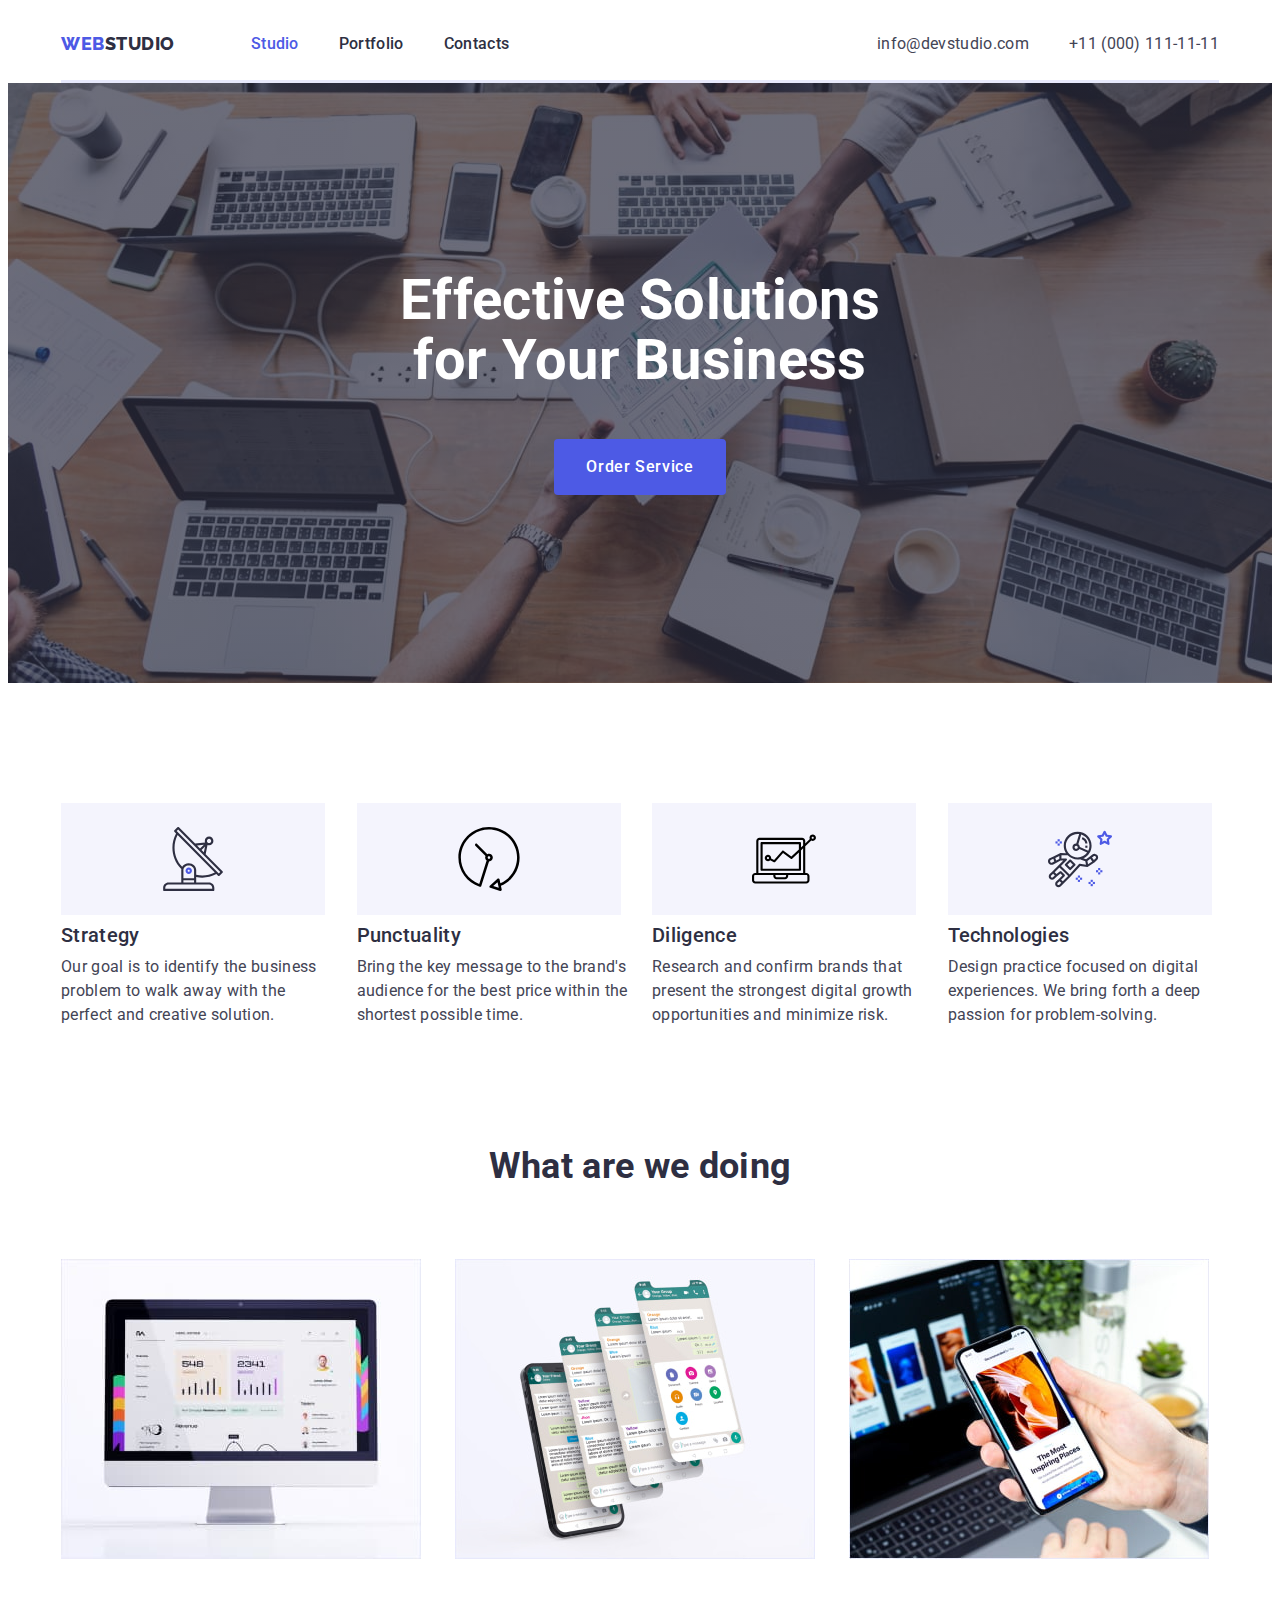
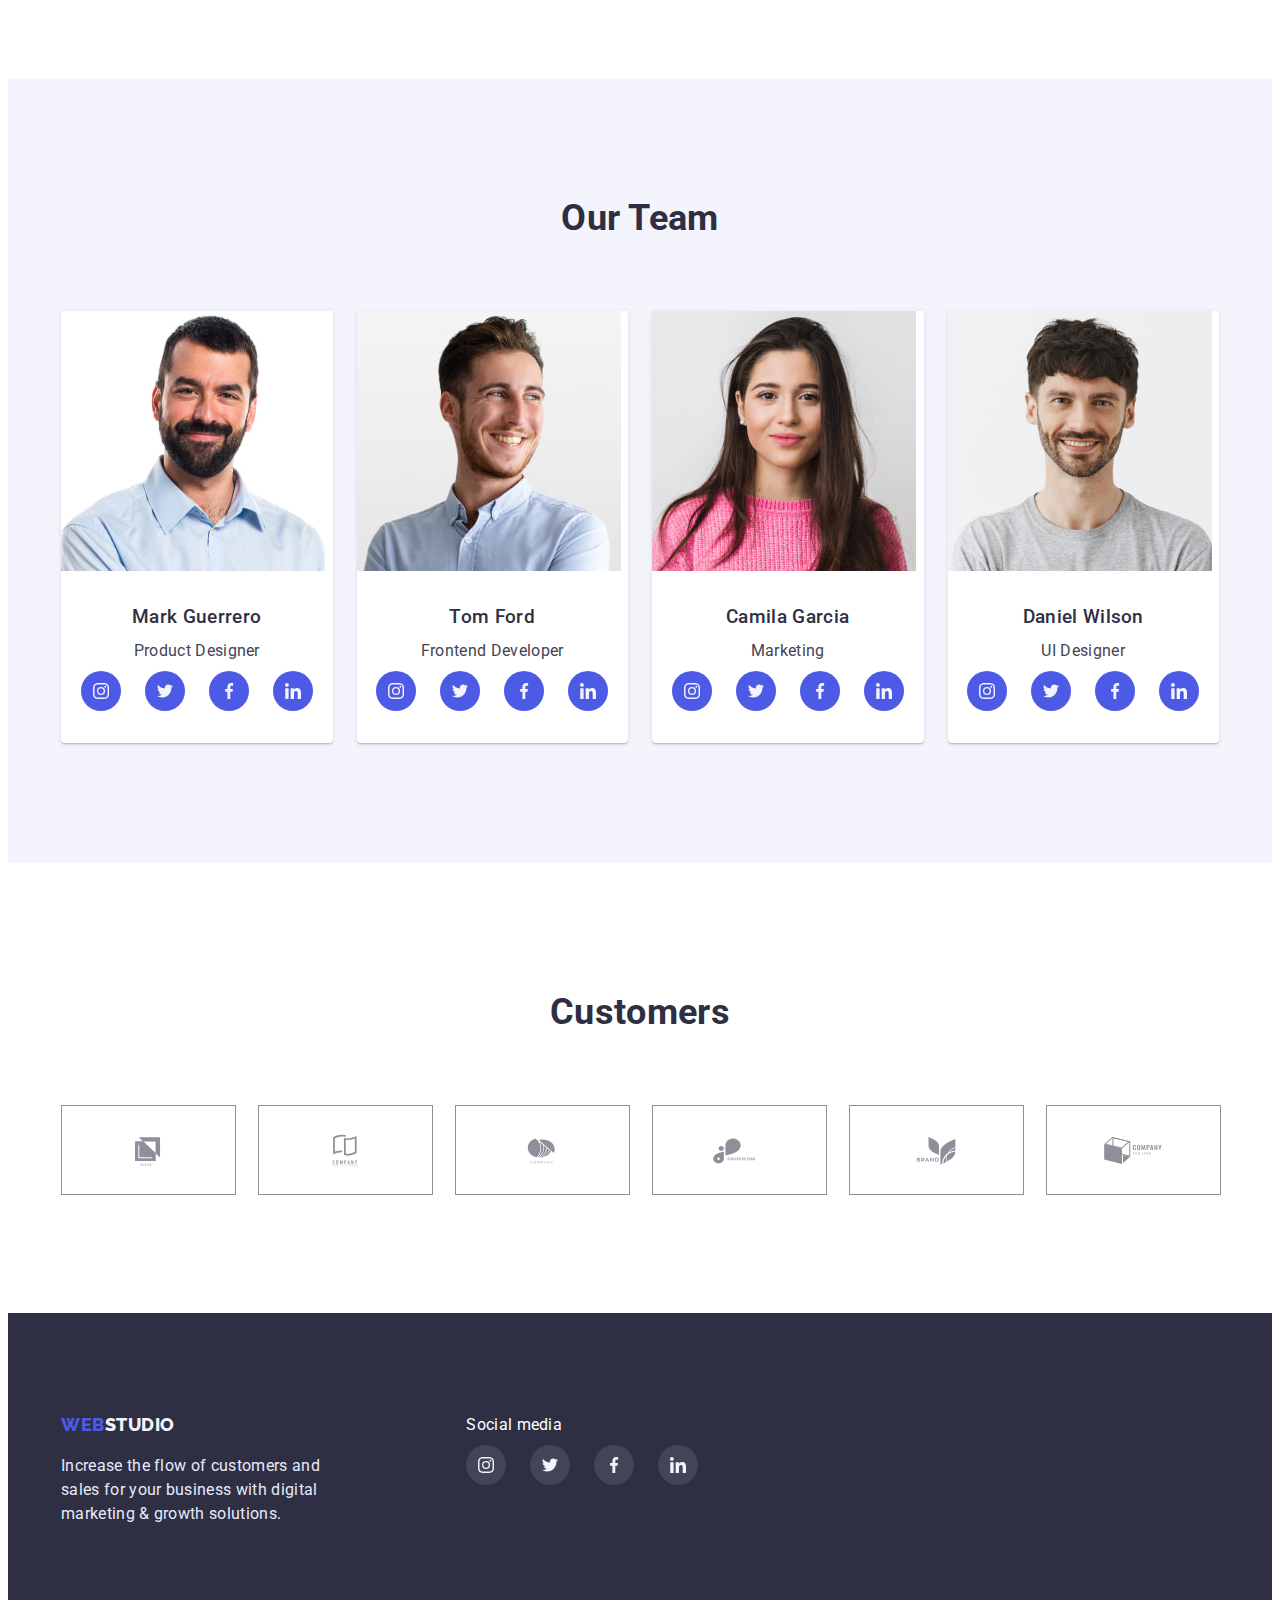
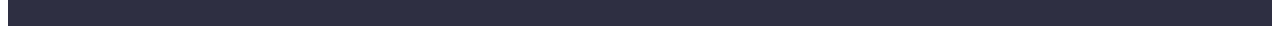
==== index.html @ a213f641 "add" ====
<!DOCTYPE html>
<html lang="en">
<head>
    <meta charset="UTF-8">
    <meta http-equiv="X-UA-Compatible" content="IE=edge">
    <meta name="viewport" content="width=device-width, initial-scale=1.0">
    <title>WebStudio</title>

    <link rel="preconnect" href="https://fonts.googleapis.com">
    <link rel="preconnect" href="https://fonts.gstatic.com" crossorigin>
    <link href="https://fonts.googleapis.com/css2?family=Raleway:wght@800&family=Roboto:wght@400;500;700;900&display=swap" rel="stylesheet">

    <link rel="stylesheet" href="https://cdnjs.cloudflare.com/ajax/libs/modern-normalize/1.1.0/modern-normalize.min.css" integrity="sha512-wpPYUAdjBVSE4KJnH1VR1HeZfpl1ub8YT/NKx4PuQ5NmX2tKuGu6U/JRp5y+Y8XG2tV+wKQpNHVUX03MfMFn9Q==" crossorigin="anonymous" referrerpolicy="no-referrer"/>
    
    <!--Styles-->
    <link rel="stylesheet" href="./css/styles.css">

</head>
<body>
    <header>
        <div class="container">
            <div class="header-container">
                <nav class="header-nav">
                    <a href="./index.html" class="logo_first">Web<span class="logo_second">Studio</span></a>
        
                    <ul class="site-nav list">
                        <li><a href="" class="link current">Studio</a></li>
                        <li><a href="./portfolio.html" class="link">Portfolio</a></li>
                        <li><a href="" class="link">Contacts</a></li>
                    </ul>

                </nav>
                <address class="address-nav">
                    <ul class="addres-contact list">
                    <li><a href="mailto:info@devstudio.com" class="link current">info@devstudio.com</a></li>
                    <li><a href="tel:+110001111111" class="link current">+11 (000) 111-11-11</a></li>
                </ul>        
                </address>
            </div>
      
        </div>
    </header>


    <main>
        <section class="fon-hero-title">
        <div class="container">
        <h1 class="hero-title">Effective Solutions for Your Business</h1>
        <button class="button-main">Order Service</button>
        </section>
    </div>

        <section class="block-description">
            <div class="container"> 
            <ul class="title-description">
                <li class="class-description">
                    <div href="" class="description-icon">
                        <svg class="photo-description">
                            <use href="./images/icons.svg#icon-strategy"></use>
                        </svg>
                    </div>   
                    
                    <h3 class="section-title">Strategy</h3>
                    <p class="section-description">Our goal is to identify the business problem to walk away with the perfect and creative solution. </p>
                
                </li>
                
                <li  class="class-description">
                    <div href="" class="description-icon">
                        <svg class="photo-description">
                            <use href="./images/icons.svg#icon-punctuality"></use>
                            </svg>  
                    </div>
                    <h3 class="section-title">Punctuality</h3>
                    <p class="section-description">Bring the key message to the brand's audience for the best price within the shortest possible time.</p>
                      
                </li>

                <li  class="class-description">
                    <div href="" class="description-icon">
                        <svg class="photo-description">
                            <use href="./images/icons.svg#icon-diligence"></use>
                            </svg>
                   
                    </div>
                    <h3 class="section-title">Diligence</h3>
                    <p class="section-description">Research and confirm brands that present the strongest digital growth opportunities and minimize risk.</p>
                
                </li>

                <li  class="class-description">
                    <div href="" class="description-icon">
                        <svg class="photo-description">
                            <use href="./images/icons.svg#icon-technology"></use>
                            </svg>
                   
                    </div>

                    <h3 class="section-title">Technologies</h3>
                    <p class="section-description">Design practice focused on digital experiences. We bring forth a deep passion for problem-solving.</p>
                    
                </li>

            </ul>
        </div> 
        </section>

            <section class="block-doing">
                <div class="container">
                <h2 class="doing">What are we doing</h2>
                    <ul class="doing-section">
                        <li class="doing-colm"><img class="photo" src="./images/img_1.jpg" alt="img1" width="360"></li>
                        <li class="doing-colm"><img class="photo" src="./images/img_2.jpg" alt="img2" width="360"></li>
                        <li class="doing-colm"><img class="photo" src="./images/img_3.jpg" alt="img3" width="360"></li>
                    </ul>
                </div> 
        
            </section>
            
            
            <section class="teams-fon">
                <div class="container">

                <h2 class="teams">Our Team</h2>
                <ul class="team-class">
                    
                    <li class="worker-fon">
                        <img class="photo" src="./images/team_card_1.jpg" alt="Team Card 1" width="264" height="260">
                        <div class="worker-section">
                        <h3 class="worker">Mark Guerrero</h3>
                        <p class="team-job">Product Designer</p>
                        <ul class="social-list">
                            <li class="social-class">
                                <a href="" class="social-icon">
                                <svg class="social-item">
                                    <use href="./images/icons.svg#icon-instagram"></use>
                                </svg>
                            </a>
                            </li>

                            <li class="social-class">
                                <a href="" class="social-icon">
                                <svg class="social-item">
                                    <use href="./images/icons.svg#icon-twitter"></use>
                                </svg>
                            </a>
                            </li>

                            <li class="social-class">
                                <a href="" class="social-icon">
                                <svg class="social-item">
                                    <use href="./images/icons.svg#icon-facebook"></use>
                                </svg>
                            </a>
                            </li>

                            <li class="social-class">
                                <a href="" class="social-icon">
                                <svg class="social-item">
                                    <use href="./images/icons.svg#icon-linkedin"></use>
                                </svg>
                            </a>
                        </li>
                        </ul>
                        </div>
                    </li >
               
                   
                    <li class="worker-fon">
                        <img class="photo" src="./images/team_card_2.jpg" alt="Team Card 2" width="264" height="260">
                        <div class="worker-section">
                        <h3 class="worker">Tom Ford</h3>
                        <p class="team-job">Frontend Developer</p>
                        <ul class="social-list">
                            <li class="social-class">
                                <a href="" class="social-icon">
                                <svg class="social-item">
                                    <use href="./images/icons.svg#icon-instagram"></use>
                                </svg>
                            </a>
                            </li>

                            <li class="social-class">
                                <a href="" class="social-icon">
                                <svg class="social-item">
                                    <use href="./images/icons.svg#icon-twitter"></use>
                                </svg>
                            </a>
                            </li>

                            <li class="social-class">
                                <a href="" class="social-icon">
                                <svg class="social-item">
                                    <use href="./images/icons.svg#icon-facebook"></use>
                                </svg>
                            </a>
                            </li>

                            <li class="social-class">
                                <a href="" class="social-icon">
                                <svg class="social-item">
                                    <use href="./images/icons.svg#icon-linkedin"></use>
                                </svg>
                            </a>
                        </li>
                        </ul>
                        </div>
                    </li>
                
                  
                    <li class="worker-fon">
                        <img class="photo" src="./images/team_card_3.jpg" alt="Team Card 3" width="264" height="260">
                        <div class="worker-section">
                        <h3 class="worker">Camila Garcia</h3>
                        <p class="team-job">Marketing</p>
                        <ul class="social-list">
                            <li class="social-class">
                                <a href="" class="social-icon">
                                <svg class="social-item">
                                    <use href="./images/icons.svg#icon-instagram"></use>
                                </svg>
                            </a>
                            </li>

                            <li class="social-class">
                                <a href="" class="social-icon">
                                <svg class="social-item">
                                    <use href="./images/icons.svg#icon-twitter"></use>
                                </svg>
                            </a>
                            </li>

                            <li class="social-class">
                                <a href="" class="social-icon">
                                <svg class="social-item">
                                    <use href="./images/icons.svg#icon-facebook"></use>
                                </svg>
                            </a>
                            </li>

                            <li class="social-class">
                                <a href="" class="social-icon">
                                <svg class="social-item">
                                    <use href="./images/icons.svg#icon-linkedin"></use>
                                </svg>
                            </a>
                        </li>
                        </ul>
                        </div>
                    </li>
                
                  
                    <li class="worker-fon">
                        <img class="photo" src="./images/team_card_4.jpg" alt="Team Card 4" width="264" height="260">
                        <div class="worker-section">
                        <h3 class="worker">Daniel Wilson</h3>
                        <p class="team-job">UI Designer</p>
                        <ul class="social-list">
                            <li class="social-class">
                                <a href="" class="social-icon">
                                <svg class="social-item">
                                    <use href="./images/icons.svg#icon-instagram"></use>
                                </svg>
                            </a>
                            </li>

                            <li class="social-class">
                                <a href="" class="social-icon">
                                <svg class="social-item">
                                    <use href="./images/icons.svg#icon-twitter"></use>
                                </svg>
                            </a>
                            </li>

                            <li class="social-class">
                                <a href="" class="social-icon">
                                <svg class="social-item">
                                    <use href="./images/icons.svg#icon-facebook"></use>
                                </svg>
                            </a>
                            </li>

                            <li class="social-class">
                                <a href="" class="social-icon">
                                <svg class="social-item">
                                    <use href="./images/icons.svg#icon-linkedin"></use>
                                </svg>
                            </a>
                        </li>
                        </ul>
                        </div>
                    </li>
               
                </ul>
            </div>
            </section>

            <section class="customers-block">
                <div class="container">

                <h2 class="title-customers">Customers</h2>

                <ul class="customers-list">
                    
                    <li class="customers-photo">
                        <a href="" class="customers-icon">
                        <svg class="photo-customers">
                            <use href="./images/icons.svg#icon-client-1"></use>
                            </svg>
                        </a>
                    </li>
                    <li class="customers-photo">
                        <a href="" class="customers-icon">
                        <svg class="photo-customers">
                            <use href="./images/icons.svg#icon-client-2"></use>
                            </svg>
                        </a>
                    </li>
                    <li class="customers-photo">
                        <a href="" class="customers-icon">
                        <svg class="photo-customers">
                            <use href="./images/icons.svg#icon-client-3"></use>
                            </svg>
                        </a>
                    </li>
                    <li class="customers-photo">
                        <a href="" class="customers-icon">
                        <svg class="photo-customers">
                            <use href="./images/icons.svg#icon-client-4"></use>
                            </svg>
                        </a>
                    </li>
                    <li class="customers-photo">
                        <a href="" class="customers-icon">
                        <svg class="photo-customers">
                            <use href="./images/icons.svg#icon-client-5"></use>
                            </svg>
                        </a>
                    </li>
                    <li class="customers-photo">
                        <a href="" class="customers-icon">
                        <svg class="photo-customers">
                            <use href="./images/icons.svg#icon-client-6"></use>
                            </svg>
                        </a>
                    </li>
                </ul>
                </div>
            </section>
                
            </div> 
            </main>
            
    <footer class="footer">
        <div class="container">
            <div class="footer-section">
            <div class="footer-info">
                <a href="./index.html" class="logo_first">Web<span class="logo_second_footer">Studio</span></a>
    
    <!--<div class="footer-text">-->
        <p class="footer-text">Increase the flow of customers and sales for your business with digital marketing & growth solutions.</p>
            </div>

            <div class="footer-contect">
                <p class="fooret-title">Social media</p>
                <ul class="footer-list">
                    <li class="footer-class">
                        <a href="" class="footer-icon">
                        <svg class="footer-item">
                            <use href="./images/icons.svg#icon-instagram"></use>
                        </svg>
                    </a>
                    </li>

                    <li class="footer-class">
                        <a href="" class="footer-icon">
                        <svg class="footer-item">
                            <use href="./images/icons.svg#icon-twitter"></use>
                        </svg>
                    </a>
                    </li>

                    <li class="footer-class">
                        <a href="" class="footer-icon">
                        <svg class="footer-item">
                            <use href="./images/icons.svg#icon-facebook"></use>
                        </svg>
                    </a>
                    </li>

                    <li class="footer-class">
                        <a href="" class="footer-icon">
                        <svg class="footer-item">
                            <use href="./images/icons.svg#icon-linkedin"></use>
                        </svg>
                    </a>
                </li>
                </ul>
            </div>
        </div>
    </div>
    </footer>  
    </div>
    </div> 
</body>
</html>
---- css/styles.css ----
:root {
    --text: #434455;
    --dark: #2e2f42;
    --second-text-color: #fff;
    --primary-brand: #4d5ae5;
    --light: #f4f4fd;
    --pressed-state: #404bbf;
    --button-noactive: #f4f4fd;
    --accent: #e7e9fc;
    --success: #31d0aa;
    --subtle-text: #8e8f99;
    --modal-overlay: #2e2f4266;
    --hero-background: #2e2f42b2;
    --block-hover: #2E2F4214;


}

body {
    font-family: Roboto, sans-serif;
    color: var(--dark);
    background-color: var(--second-text-color);
    font-size: 16px;
    line-height: 1.5;
    letter-spacing: 0.02em;
    text-decoration: none;

}

.container {

    width: 1158px;
    padding-right: 15px;
    padding-left: 15px;
    margin-right: auto;
    margin-left: auto;

    
}

ul {
    list-style: none;
}

p, h1, h2, h3, h4, h5, ul {
    padding: 0;
    margin: 0;
}
.photo {
    display: block;
    max-width: 100%;
    height: auto;
}

/*logo*/

.header-container {

    display: flex;
    align-items: center;
    gap: 40px;

    border-bottom-style: solid;
    border-bottom-color: var(--accent);

}

.header-nav {
    display: flex;
    align-items: center;
    flex-grow: 1;
    gap: 76px;
}

.address-nav {
    display: flex;
    align-items: center; 
    
}

.logo_first {
    font-family: Raleway, sans-serif;
    color: var(--primary-brand);
    font-weight: 800;
    font-size: 18px;
    line-height: 1.33;
    text-decoration: none;
    text-transform: uppercase;
    letter-spacing: 0.03em;
}

.logo_second {
    color: var(--dark);
 }

.site-nav {
    display: flex;
    gap: 40px;


} 

.site-nav .link {
    color: var(--dark);
    font-weight: 500;
    text-decoration: none;
    padding: 24px 0;
    display: block;
}

.site-nav .link:hover,
.site-nav .link:focus {
    color: var(--pressed-state);
    
}

.site-nav .link.current {
    color: var(--primary-brand);
    text-decoration: none;
}

.addres-contact {
    display: flex;
    gap: 40px;
    
}

.addres-contact .link  {
    color: var(--text);
    text-decoration: none;
    font-style: normal;
    padding: 24px 0;
    display: block;
}

.addres-contact .link:hover,
.addres-contact .link:focus {
    color: var(--pressed-state);
}


.fon-hero-title {
    padding-top: 188px;
    padding-bottom: 188px;

    text-align: center;
    background-image: linear-gradient(rgba(46, 47, 66, 0.7), rgba(46, 47, 66, 0.7)), url('../images/people-office.jpg');
    background-color: var(--second-text-color);
    background-repeat: no-repeat;
    background-position: center;
    background-size: 1440px auto;
}

.hero-title {
    color: var(--second-text-color);
    font-weight: 700;
    font-size: 56px;
    line-height: 1.07;
    max-width: 494px;
    margin: 0 auto 48px;


}

.button-main {
    font-family: Roboto, sans-serif;
    background-color: var(--primary-brand);
    color: var(--second-text-color);
    font-weight: 500;
    font-size: 16px;
    line-height: 1.5; 
    border-radius: 4px;
    border: 0px;
    padding: 16px 32px;
    margin-left: auto;
    nav-right: auto;
    text-align: center;
    cursor: pointer;
    letter-spacing: 0.04em;

}

.button-main:hover,
.button-main:focus {
    color: var(--second-text-color);
    background-color: var(--pressed-state);
}

.block-description {
    display: flex;
    flex-wrap: wrap;
    padding-top: 120px;
    padding-bottom: 120px;
    gap: 24px;

}

.title-description {
    display: flex;
    flex-wrap: wrap;
    gap: 24px;
}

.class-description {
    flex-basis: calc((100% - 72px) / 4);  

    }
    
.description-icon {

    display: flex;
    align-items:center;
    justify-content: center;
    margin-bottom: 8px;
    width: 264px;
    height: 112px;
    background-color: var(--light);
}



.photo-description {
    width: 64px;
    height: 64px;


}


.section-title {
    color: var(--dark);
    font-weight: 500;
    font-size: 20px;
    line-height: 1.2;
    text-align: left;
    margin-bottom: 8px;
}


    


.section-description {
    color: var(--text);
}

.block-doing {
    padding-bottom: 120px;
    }

.doing {
    color: var(--dark);
    font-weight: 700;
    font-size: 36px;
    line-height: 1.11;
    text-align: center;
    flex-wrap: wrap;
    gap: 24px;
    }

.doing-section {
   
    display: flex; 
    gap: 24px;
    margin-top: 72px;
}

.doing-colm {
    flex-basis: calc((100% - 48px) / 3);
}

 .teams-fon {
    background-color: var(--light);
    padding-bottom: 120px;
    padding-top: 120px;
} 

 
.teams {
    color: var(--dark);
    font-weight: 700;
    font-size: 36px;
    line-height: 1.11;
    text-align: center;
    margin-bottom: 72px;
    }

.team-class {
    display: flex;
    gap: 24px;
    flex-wrap: wrap;
    margin: 0;
    padding: 0;
    }

.worker-fon {
    font-size: 16px;
    line-height: 1.5;
    height: 224px;
    flex-basis: calc((100% - 72px) / 4); 
    background: var(--second-text-color);
    box-shadow: 0px 1px 6px rgba(46, 47, 66, 0.08), 0px 1px 1px rgba(46, 47, 66, 0.16), 0px 2px 1px rgba(46, 47, 66, 0.08);
    border-radius: 0px 0px 4px 4px;
    display: block;
    max-width: 100%; 
    height: auto;
    
}

.worker-section {
    text-align: center;
    padding-top: 32px;
    padding-bottom: 32px;
}

.worker {
    color: var(--dark);
    font-weight: 500;
    margin-bottom: 8px;

}
.team-job {
    color: var(--text);
}

.fon-section {
    padding-top: 96px;
    padding-bottom: 120px;
}
/*.button-section {
    padding-top: 83px;
    padding-bottom: 60px;
}*/

.button-port {
    display: flex;
    gap: 24px;
    text-align: center;  
    flex-wrap: wrap;
    justify-content: center;

}

.button-nav-port {
    font-family: Roboto, sans-serif;
    font-weight: 500;
    border: 1px solid var(--accent);
    background-color: var(--button-noactive);
    color: var(--primary-brand);
    font-size: 16px;
    line-height: 1.5;
    cursor: pointer;
    letter-spacing: 0.04em;
    padding: 12px 24px;
    border-radius: 4px;
}

.button-nav-port:hover,
.button-nav-port:focus  {

    color: var(--second-text-color);
    background-color: var(--pressed-state);
}

.button-nav-port:hover,
.button-nav-port:focus  {
    box-shadow: 
    0px 2px 2px 0px #0000001F,
    0px 2px 1px 0px #00000014,
    0px 3px 1px 0px #0000001a,
    0px 4px 4px 0px #00000040;
}


.fon-photo {
    background-color: var(--second-text-color);
    border-color: var(--accent);
    display: flex;
    flex-wrap: wrap;
    gap: 48px 24px;
    margin-top: 60px;
    
    
}
    
.block-photo {
    flex-basis: calc((100% - 48px) / 3);
    height: 420px;
}

.photo-link {
    display: block;
    text-decoration: none;
    }


.photo-link:hover {
    box-shadow: 
    0px 1px 6px rgba(46, 47, 66, 0.08), 
    0px 1px 1px rgba(46, 47, 66, 0.16), 
    0px 2px 1px rgba(46, 47, 66, 0.08);
}

.title-section {
padding-top: 32px;
padding-bottom: 32px;
padding-left: 16px;
border-left: 1px solid var(--accent);
border-right: 1px solid var(--accent);
border-bottom: 1px solid var(--accent)
}

.section-title-photo {
    color: var(--dark);
    font-weight: 500;
    font-size: 20px;
    line-height: 1.2;
    text-align: left;
    margin-bottom: 8px;
}

.link-block-photo {
    display: block;
}



.description-photo {
    color: var(--text); 
}


.customers-block {
    padding-top: 130px;
    padding-bottom: 120px;

}


.title-customers {
    color: var(--dark);
    font-weight: 700;
    font-size: 36px;
    line-height: 1.11;
    text-align: center;
    margin-bottom: 72px;
    }

    .customers-list {
        display: flex;
        flex-wrap: wrap;
        gap: 24px;

    
   
    }

    .customers-photo {
        
        flex-basis: calc((100% - 120px) / 6);

        height: 88px;
    }


    .customers-icon {
        fill: var(--subtle-text);
        border: 1px solid var(--subtle-text);
        width: 100%;
        height: 100%;
        display: flex;
        align-items: center;
        justify-content: center;
    }

    .photo-customers {
        width: 104px;
        height: 56px;
    }
        
  
    
    .customers-icon:hover,
    .customers-icon:focus  {
        border: 1px solid var(--pressed-state);
        border-radius: 4px;
        fill: var(--pressed-state);
        }
        


.footer {
    color: var(--accent);
    background-color: var(--dark);
    padding-top: 100px;
    padding-bottom: 100px;

} 

.footer-section {
    display: flex;

}

.footer-info {
width: 35%;
}


.logo_second_footer {
    font-weight: 800;
    color: var(--button-noactive);

}

.footer-text {
    width: 264px;
    margin-top: 16px;
}

.footer-contect {
    font-size: 16px;
    line-height: 1.5;
    display: block;
    max-width: 100%; 
    height: auto;
    width: 65%;
}

.fooret-title {
    color: var(--second-text-color);
}

.footer-list {
    display: flex;
    justify-content: left;
    gap: 24px;
    margin-top: 8px;

}

.footer-class {
    width: 40px;
    height: 40px;
    



}

.footer-item {
    width: 16px;
    height: 16px;
}



.footer-icon {
    width: 100%;
    height: 100%;
    background-color: var(--text);
    fill: var(--second-text-color);
    border-radius: 50%;
    display: flex;
    align-items:center;
    justify-content: center;
}

.footer-icon:hover,
.footer-icon:focus  {
    background-color: var(--success);
}


.social-list {
    display: flex;
    justify-content: center;
    gap: 24px;
    margin-top: 8px;

}

.social-class {
    width: 40px;
    height: 40px;
}

.social-item {
    width: 16px;
    height: 16px;
}

.social-link {
}

.social-icon {
    width: 100%;
    height: 100%;
    background-color: var(--primary-brand);
    border-radius: 50%;
    fill: var(--second-text-color);
    display: flex;
    align-items:center;
    justify-content: center;
}

.social-icon:hover,
.social-icon:focus  {
    background-color: var(--pressed-state);
}
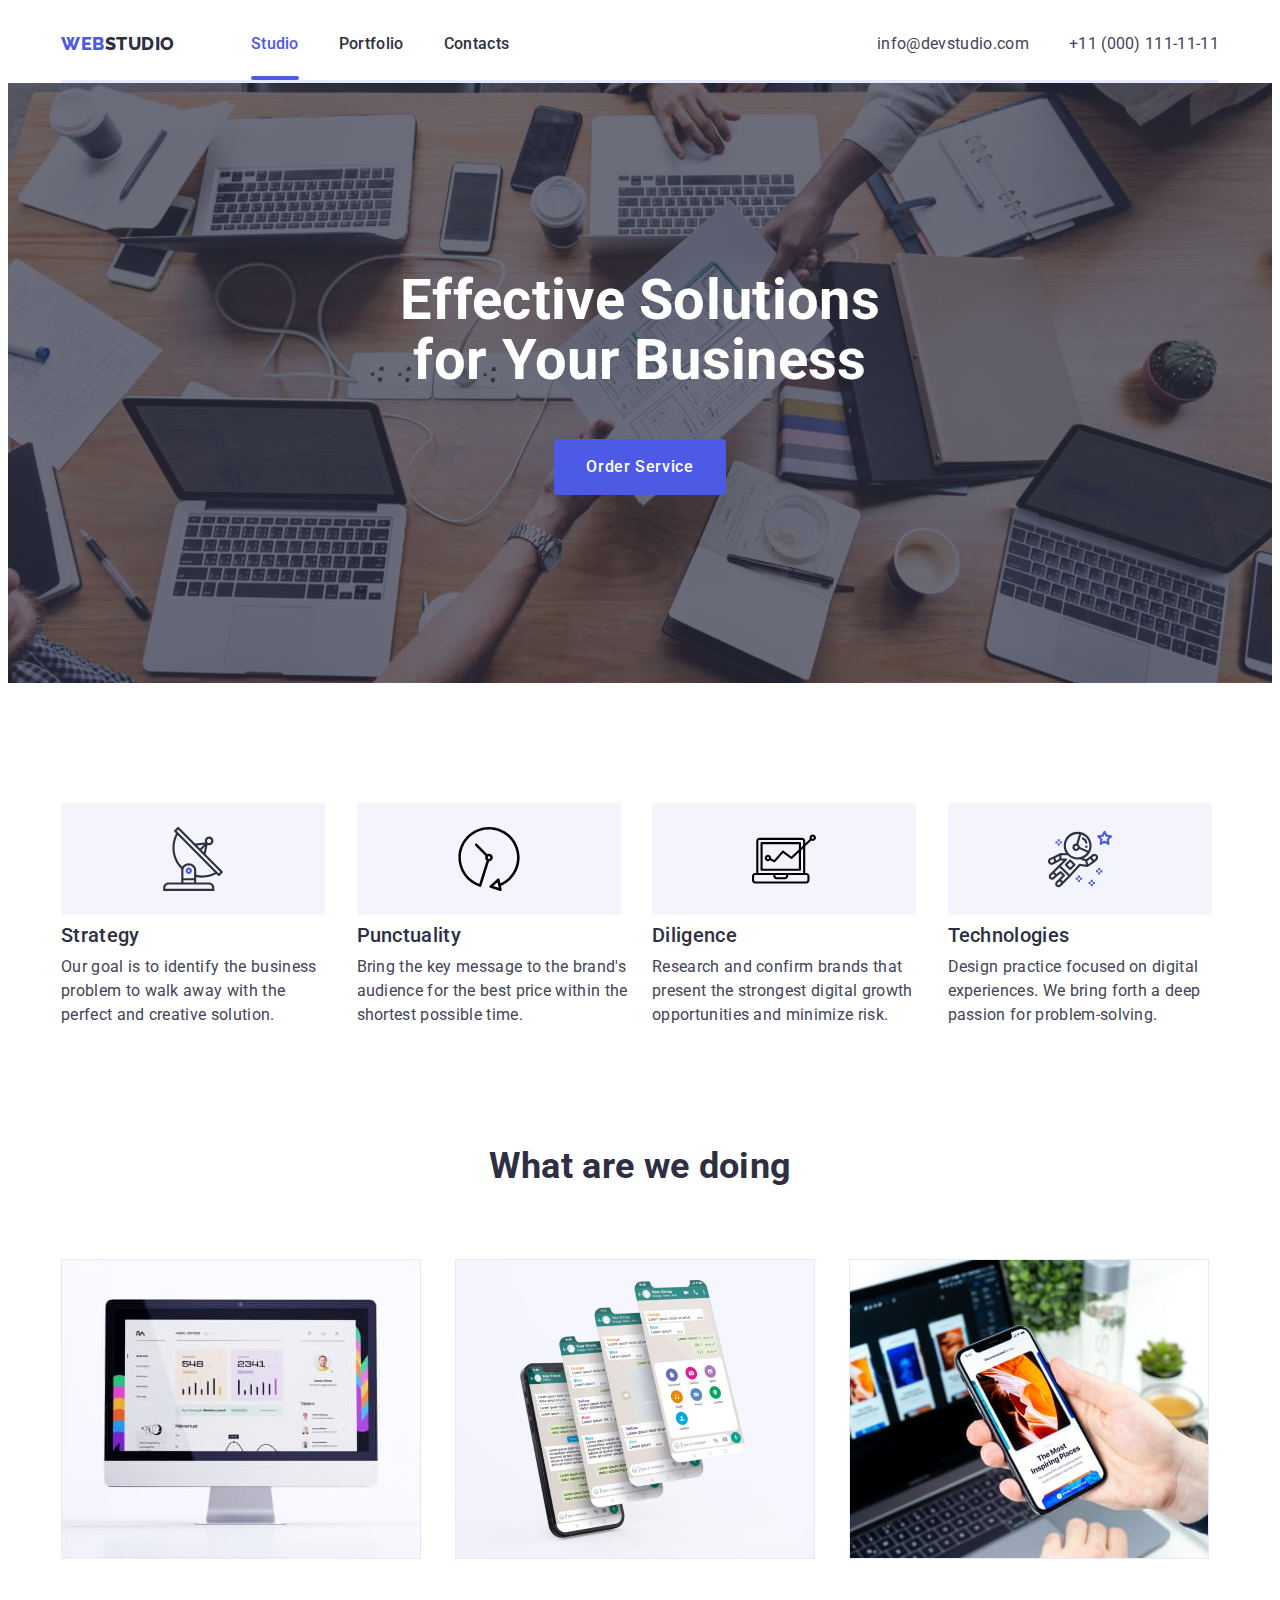
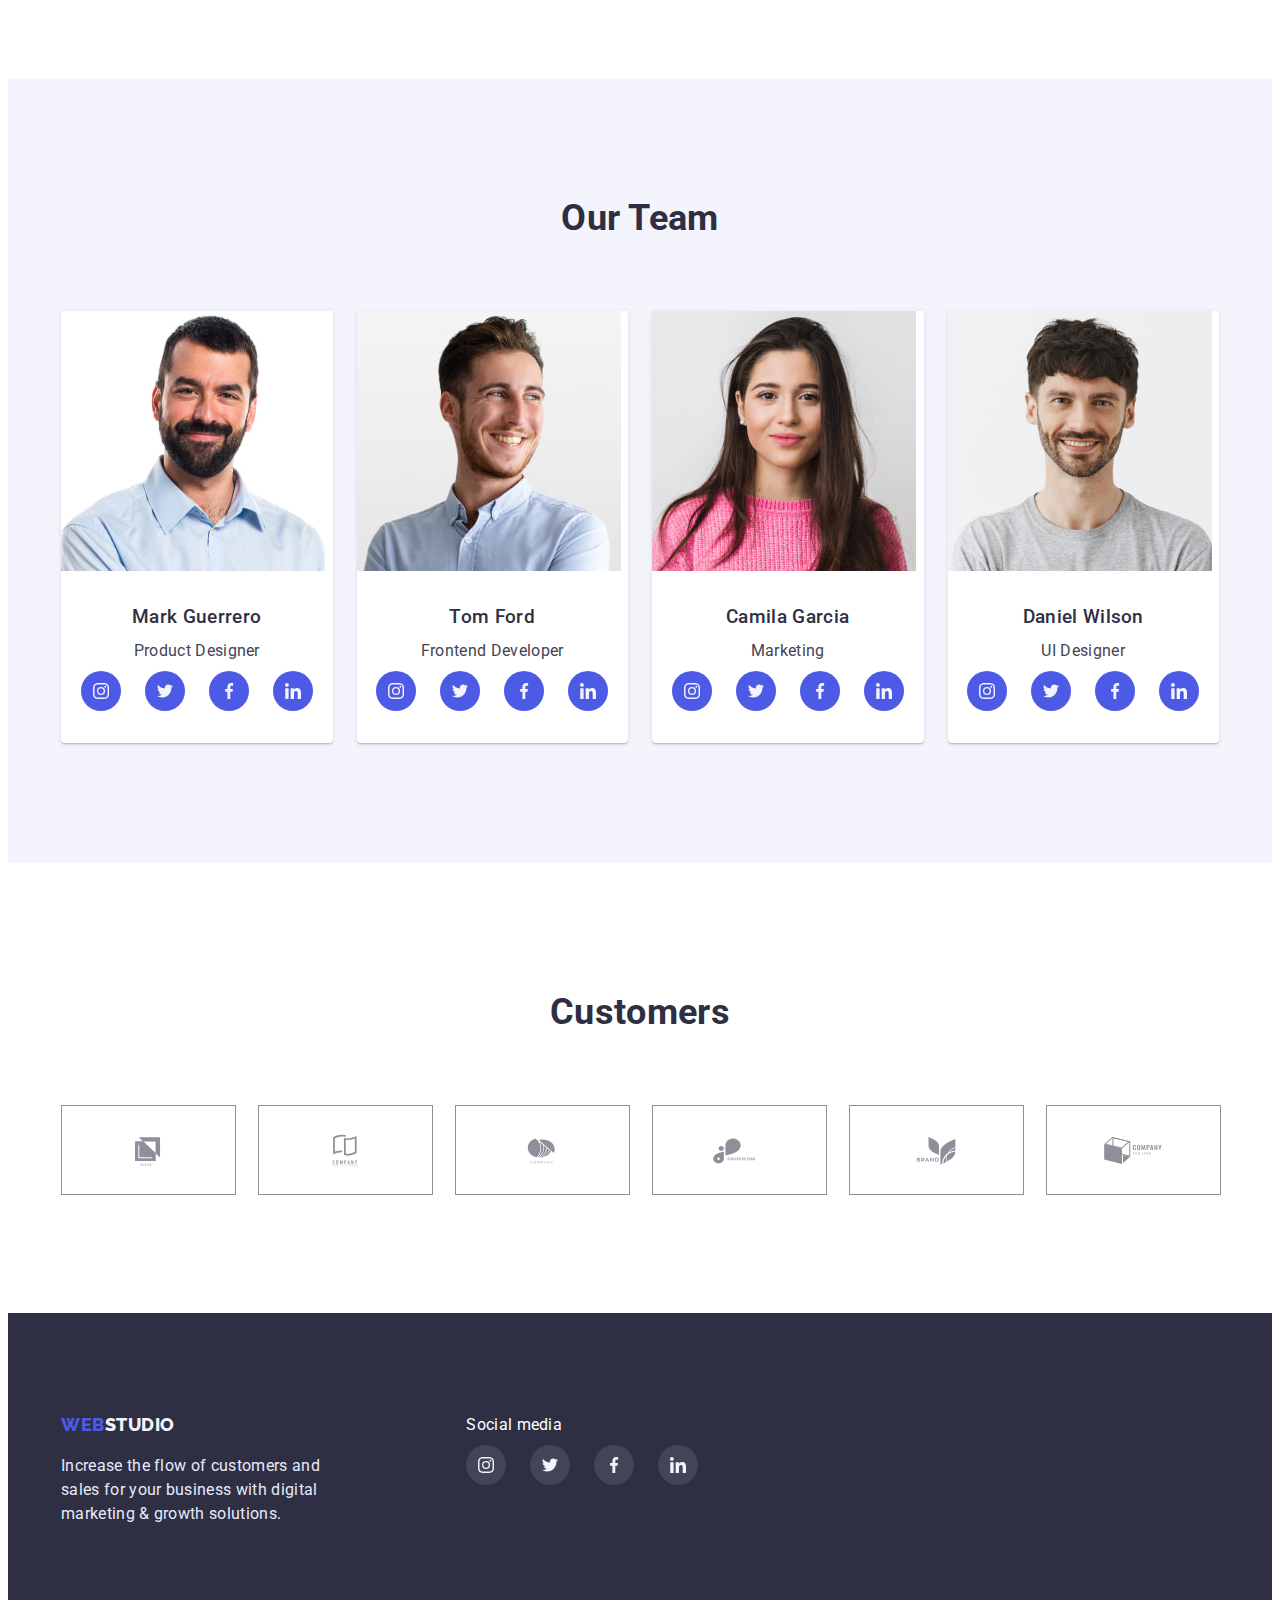
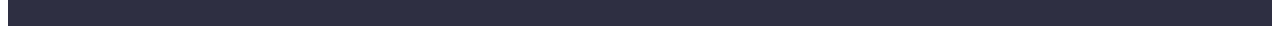
==== commit 57c4643b: "add" ====
--- a/index.html
+++ b/index.html
@@ -46,7 +46,7 @@
         <section class="fon-hero-title">
         <div class="container">
         <h1 class="hero-title">Effective Solutions for Your Business</h1>
-        <button class="button-main">Order Service</button>
+        <button class="button-main" data-modal-open>Order Service</button>
         </section>
     </div>
 
@@ -401,6 +401,20 @@
     </div>
     </footer>  
     </div>
-    </div> 
+    </div>
+    <div class="backdropt is-hidden" data-modal>
+        <div class="modal">
+            
+            <button class="modal-close" type="button" data-modal-close>
+                <svg class="button-modal">
+                    
+                    <use href="./images/icons.svg#icon-close"></use>
+              
+                </svg>
+            </button>
+            
+        </div>
+    </div>
+    <script src="./js/modal.js"></script>
 </body>
 </html>
--- a/css/styles.css
+++ b/css/styles.css
@@ -12,6 +12,8 @@
     --modal-overlay: #2e2f4266;
     --hero-background: #2e2f42b2;
     --block-hover: #2E2F4214;
+    --modal-color: #FCFCFC;
+
 
 
 }
@@ -101,6 +103,8 @@
 } 
 
 .site-nav .link {
+    position: relative;
+
     color: var(--dark);
     font-weight: 500;
     text-decoration: none;
@@ -108,6 +112,17 @@
     display: block;
 }
 
+.site-nav .link.current::after {
+    position: absolute;
+    bottom: 0;
+    display: block;
+    width: 100%;
+    height: 4px;
+    border-radius: 2px;
+    background-color: currentColor;
+    content: '';
+}
+
 .site-nav .link:hover,
 .site-nav .link:focus {
     color: var(--pressed-state);
@@ -126,12 +141,14 @@
 }
 
 .addres-contact .link  {
+
     color: var(--text);
     text-decoration: none;
     font-style: normal;
     padding: 24px 0;
     display: block;
 }
+
 
 .addres-contact .link:hover,
 .addres-contact .link:focus {
@@ -379,13 +396,25 @@
     flex-wrap: wrap;
     gap: 48px 24px;
     margin-top: 60px;
-    
-    
-}
-    
+
+}
+
+   
 .block-photo {
     flex-basis: calc((100% - 48px) / 3);
     height: 420px;
+}
+
+.block-photo:hover {
+        border: 1px solid #F4F4FD;
+        box-shadow: 0px 1px 6px rgba(46, 47, 66, 0.08),
+        0px 1px 1px rgba(46, 47, 66, 0.16),
+        0px 2px 1px rgba(46, 47, 66, 0.08);
+}
+
+.block-image {
+    position: relative;
+    overflow: hidden;
 }
 
 .photo-link {
@@ -399,6 +428,27 @@
     0px 1px 6px rgba(46, 47, 66, 0.08), 
     0px 1px 1px rgba(46, 47, 66, 0.16), 
     0px 2px 1px rgba(46, 47, 66, 0.08);
+}
+
+.block-photo-description {
+    color: var(--button-noactive);
+    background-color: var(--primary-brand);
+    position: absolute;
+    top: 0;
+    left: 0;
+    width: 100%;
+    height: 100%;
+    padding: 40px 32px;
+    transform: translateY(100%);
+    transition: transform 250ms;
+    transition-timing-function: cubic-bezier(0.4, 0, 0.2, 1);
+}
+
+
+.block-image:hover .block-photo-description
+ {
+    transform: translateY(0);
+
 }
 
 .title-section {
@@ -609,7 +659,68 @@
     background-color: var(--pressed-state);
 }
 
-
-
-
-
+.backdropt {
+    position: fixed;
+    top: 0;
+    left: 0;
+    display: flex;
+    align-items: center;
+    justify-content: center;
+    width: 100%;
+    height: 100%;
+    padding: 20px 0;
+    background-color: rgba(46, 47, 66, 0.4);
+    transition: opacity 500ms, visibility 500ms;
+}
+
+.backdropt.is-hidden {
+    opacity: 0;
+    visibility: hidden;
+    pointer-events: none;
+}
+
+.backdropt.is-hidden .modal {
+    transform: scale(0);
+}
+
+.modal {
+    position: relative;
+    width: 100%;
+    max-width: 408px;
+    max-height: 576px;
+    height: 100%;
+    background-color: var(--modal-color);
+    transition: transform (-50%, -50%); 
+}
+
+.modal-close {
+    position: absolute;
+    top: 24px;
+    right: 24px;
+    width: 24px;
+    height: 24px;
+    border-radius: 50%;
+    background: var(--accent);
+    border: 1px solid rgba(0, 0, 0, 0.1);
+
+        align-items: center;
+            justify-content: center;
+
+}
+
+
+.button-modal {
+ width: 24px;
+ height: 24px;
+
+
+
+
+}
+
+.modal-close {
+
+}
+
+
+
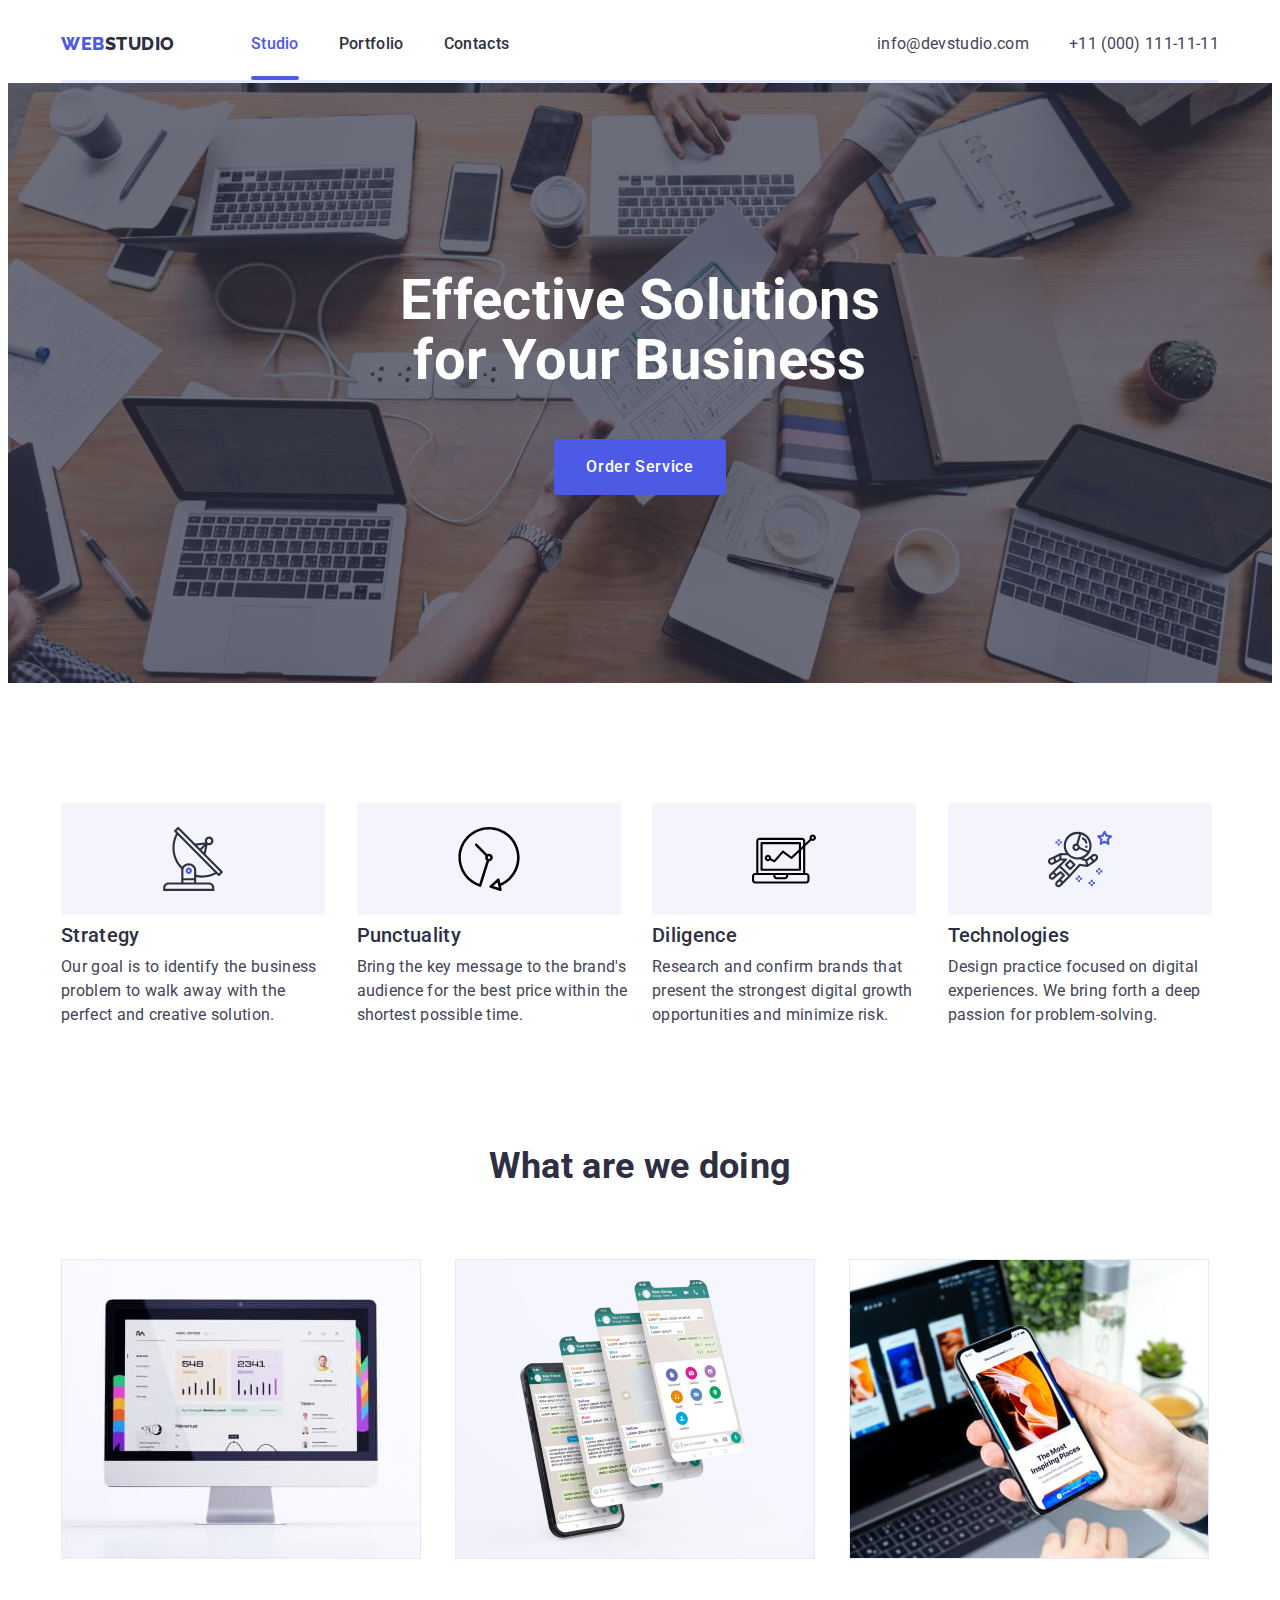
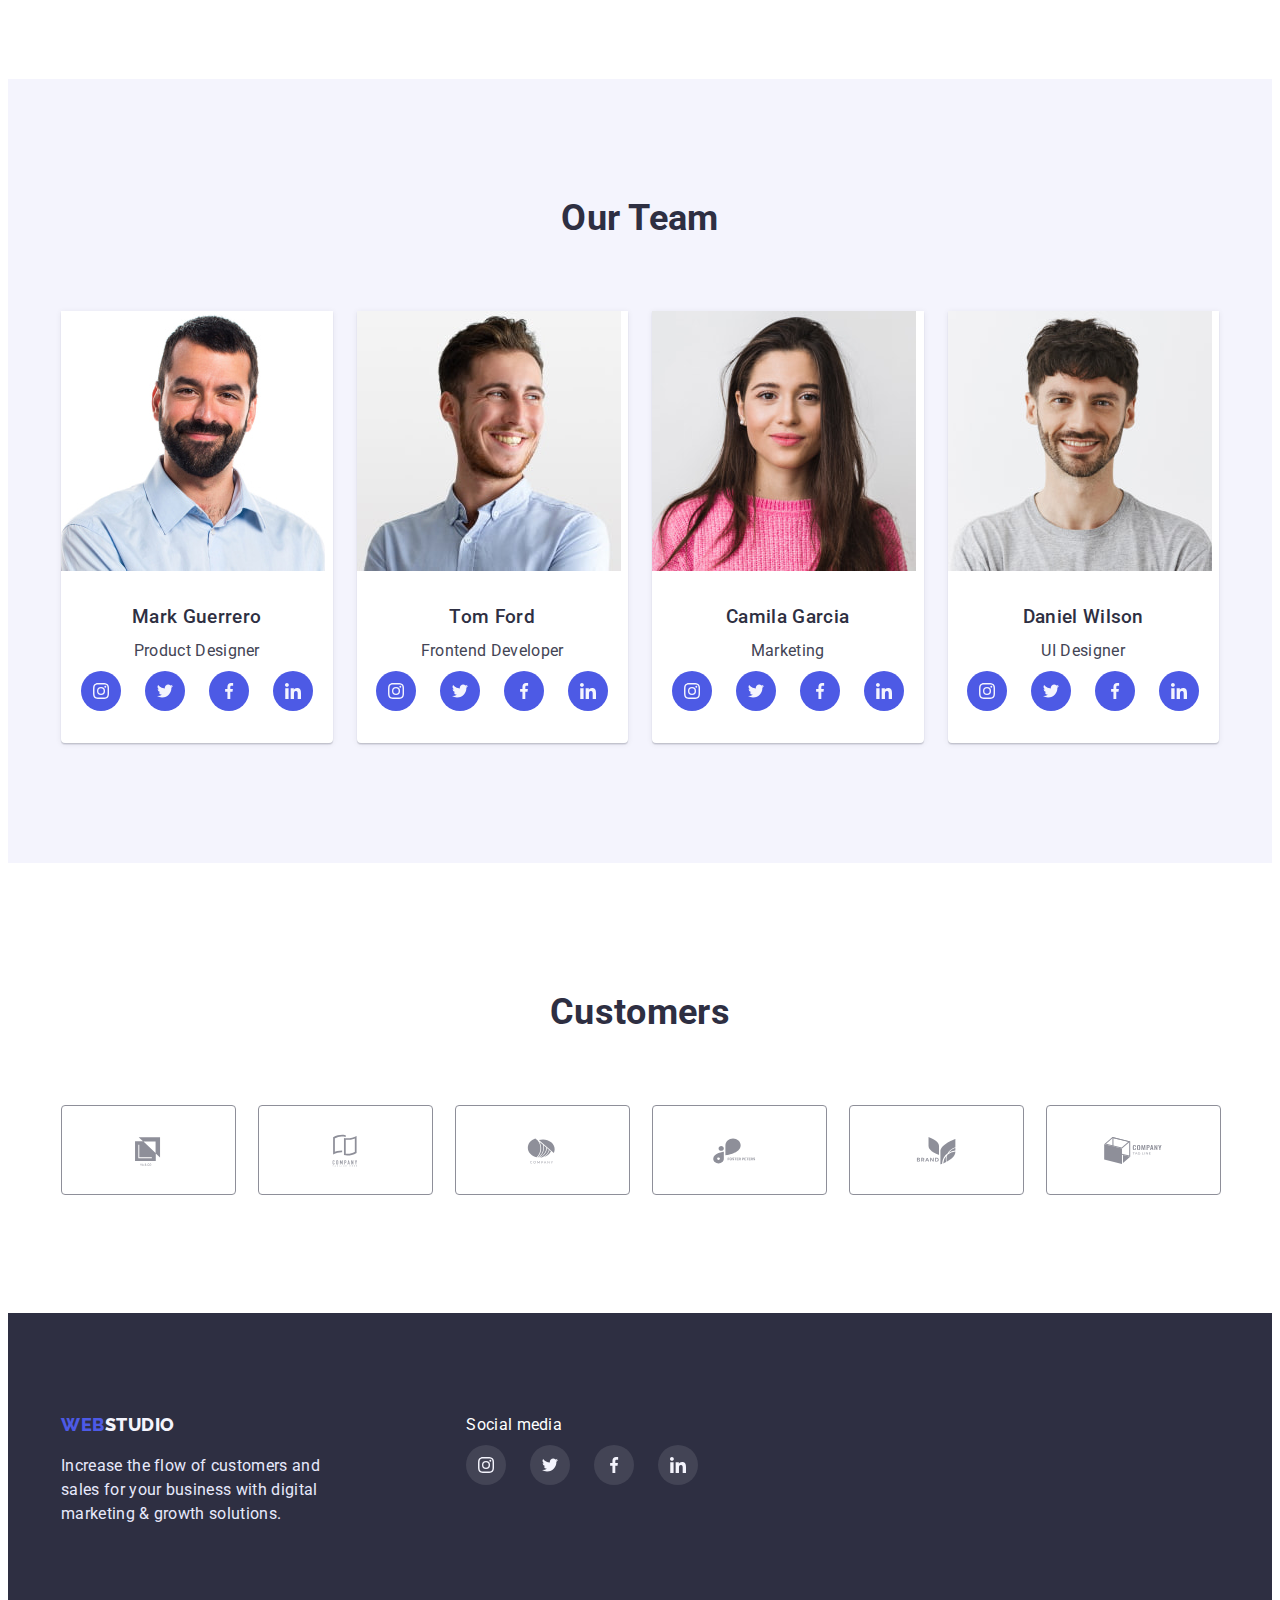
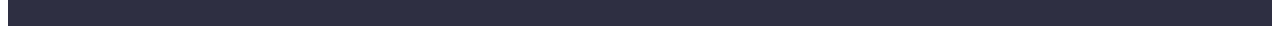
==== commit 627e44fd: "add" ====
--- a/index.html
+++ b/index.html
@@ -24,9 +24,9 @@
                     <a href="./index.html" class="logo_first">Web<span class="logo_second">Studio</span></a>
         
                     <ul class="site-nav list">
-                        <li><a href="" class="link current">Studio</a></li>
-                        <li><a href="./portfolio.html" class="link">Portfolio</a></li>
-                        <li><a href="" class="link">Contacts</a></li>
+                        <li><a href="./index.html" class="link current">Studio</a></li>
+                        <li><a href="./portfolio.html" class="link ">Portfolio</a></li>
+                        <li><a href="#" class="link" class="link ">Contacts</a></li>
                     </ul>
 
                 </nav>
@@ -131,7 +131,7 @@
                         <p class="team-job">Product Designer</p>
                         <ul class="social-list">
                             <li class="social-class">
-                                <a href="" class="social-icon">
+                                <a href="https://www.instagram.com/" class="social-icon">
                                 <svg class="social-item">
                                     <use href="./images/icons.svg#icon-instagram"></use>
                                 </svg>
@@ -139,7 +139,7 @@
                             </li>
 
                             <li class="social-class">
-                                <a href="" class="social-icon">
+                                <a href="https://twitter.com/?lang=uk" class="social-icon">
                                 <svg class="social-item">
                                     <use href="./images/icons.svg#icon-twitter"></use>
                                 </svg>
@@ -147,7 +147,7 @@
                             </li>
 
                             <li class="social-class">
-                                <a href="" class="social-icon">
+                                <a href="https://www.facebook.com/" class="social-icon">
                                 <svg class="social-item">
                                     <use href="./images/icons.svg#icon-facebook"></use>
                                 </svg>
@@ -155,7 +155,7 @@
                             </li>
 
                             <li class="social-class">
-                                <a href="" class="social-icon">
+                                <a href="https://www.linkedin.com" class="social-icon">
                                 <svg class="social-item">
                                     <use href="./images/icons.svg#icon-linkedin"></use>
                                 </svg>
@@ -173,7 +173,7 @@
                         <p class="team-job">Frontend Developer</p>
                         <ul class="social-list">
                             <li class="social-class">
-                                <a href="" class="social-icon">
+                                <a href="https://www.instagram.com/" class="social-icon">
                                 <svg class="social-item">
                                     <use href="./images/icons.svg#icon-instagram"></use>
                                 </svg>
@@ -181,7 +181,7 @@
                             </li>
 
                             <li class="social-class">
-                                <a href="" class="social-icon">
+                                <a href="https://twitter.com/?lang=uk" class="social-icon">
                                 <svg class="social-item">
                                     <use href="./images/icons.svg#icon-twitter"></use>
                                 </svg>
@@ -189,7 +189,7 @@
                             </li>
 
                             <li class="social-class">
-                                <a href="" class="social-icon">
+                                <a href="https://www.facebook.com/" class="social-icon">
                                 <svg class="social-item">
                                     <use href="./images/icons.svg#icon-facebook"></use>
                                 </svg>
@@ -197,7 +197,7 @@
                             </li>
 
                             <li class="social-class">
-                                <a href="" class="social-icon">
+                                <a href="https://www.linkedin.com" class="social-icon">
                                 <svg class="social-item">
                                     <use href="./images/icons.svg#icon-linkedin"></use>
                                 </svg>
@@ -215,7 +215,7 @@
                         <p class="team-job">Marketing</p>
                         <ul class="social-list">
                             <li class="social-class">
-                                <a href="" class="social-icon">
+                                <a href="https://www.instagram.com/" class="social-icon">
                                 <svg class="social-item">
                                     <use href="./images/icons.svg#icon-instagram"></use>
                                 </svg>
@@ -223,7 +223,7 @@
                             </li>
 
                             <li class="social-class">
-                                <a href="" class="social-icon">
+                                <a href="https://twitter.com/?lang=uk" class="social-icon">
                                 <svg class="social-item">
                                     <use href="./images/icons.svg#icon-twitter"></use>
                                 </svg>
@@ -231,7 +231,7 @@
                             </li>
 
                             <li class="social-class">
-                                <a href="" class="social-icon">
+                                <a href="https://www.facebook.com/" class="social-icon">
                                 <svg class="social-item">
                                     <use href="./images/icons.svg#icon-facebook"></use>
                                 </svg>
@@ -239,7 +239,7 @@
                             </li>
 
                             <li class="social-class">
-                                <a href="" class="social-icon">
+                                <a href="https://www.linkedin.com" class="social-icon">
                                 <svg class="social-item">
                                     <use href="./images/icons.svg#icon-linkedin"></use>
                                 </svg>
@@ -257,7 +257,7 @@
                         <p class="team-job">UI Designer</p>
                         <ul class="social-list">
                             <li class="social-class">
-                                <a href="" class="social-icon">
+                                <a href="https://www.instagram.com/" class="social-icon">
                                 <svg class="social-item">
                                     <use href="./images/icons.svg#icon-instagram"></use>
                                 </svg>
@@ -265,7 +265,7 @@
                             </li>
 
                             <li class="social-class">
-                                <a href="" class="social-icon">
+                                <a href="https://twitter.com/?lang=uk" class="social-icon">
                                 <svg class="social-item">
                                     <use href="./images/icons.svg#icon-twitter"></use>
                                 </svg>
@@ -273,7 +273,7 @@
                             </li>
 
                             <li class="social-class">
-                                <a href="" class="social-icon">
+                                <a href="https://www.facebook.com/" class="social-icon">
                                 <svg class="social-item">
                                     <use href="./images/icons.svg#icon-facebook"></use>
                                 </svg>
@@ -281,7 +281,7 @@
                             </li>
 
                             <li class="social-class">
-                                <a href="" class="social-icon">
+                                <a href="https://www.linkedin.com/login" class="social-icon">
                                 <svg class="social-item">
                                     <use href="./images/icons.svg#icon-linkedin"></use>
                                 </svg>
--- a/css/styles.css
+++ b/css/styles.css
@@ -121,11 +121,13 @@
     border-radius: 2px;
     background-color: currentColor;
     content: '';
+    transition: color 250ms cubic-bezier(0.4, 0, 0.2, 1);
 }
 
 .site-nav .link:hover,
 .site-nav .link:focus {
     color: var(--pressed-state);
+
     
 }
 
@@ -147,12 +149,14 @@
     font-style: normal;
     padding: 24px 0;
     display: block;
+    transition: color 250ms cubic-bezier(0.4, 0, 0.2, 1);
 }
 
 
 .addres-contact .link:hover,
 .addres-contact .link:focus {
     color: var(--pressed-state);
+
 }
 
 
@@ -190,10 +194,12 @@
     border: 0px;
     padding: 16px 32px;
     margin-left: auto;
-    nav-right: auto;
     text-align: center;
     cursor: pointer;
     letter-spacing: 0.04em;
+    transition: 
+    color 250ms cubic-bezier(0.4, 0, 0.2, 1),
+    background-color 250ms cubic-bezier(0.4, 0, 0.2, 1);
 
 }
 
@@ -370,6 +376,10 @@
     letter-spacing: 0.04em;
     padding: 12px 24px;
     border-radius: 4px;
+    transition: 
+    color 250ms cubic-bezier(0.4, 0, 0.2, 1),
+    background-color 250ms cubic-bezier(0.4, 0, 0.2, 1),
+    box-shadow 250ms cubic-bezier(0.4, 0, 0.2, 1);
 }
 
 .button-nav-port:hover,
@@ -403,6 +413,9 @@
 .block-photo {
     flex-basis: calc((100% - 48px) / 3);
     height: 420px;
+    transition: 
+    border 250ms cubic-bezier(0.4, 0, 0.2, 1),
+    box-shadow 250ms cubic-bezier(0.4, 0, 0.2, 1);
 }
 
 .block-photo:hover {
@@ -415,11 +428,13 @@
 .block-image {
     position: relative;
     overflow: hidden;
+    transition: transform 250ms cubic-bezier(0.4, 0, 0.2, 1);
 }
 
 .photo-link {
     display: block;
     text-decoration: none;
+    transition: box-shadow 250ms cubic-bezier(0.4, 0, 0.2, 1);
     }
 
 
@@ -445,10 +460,15 @@
 }
 
 
-.block-image:hover .block-photo-description
+.block-photo:hover .block-photo-description
  {
     transform: translateY(0);
 
+}
+
+.description-hover {
+    color: var(--light);
+    text-align: left;
 }
 
 .title-section {
@@ -500,28 +520,28 @@
         display: flex;
         flex-wrap: wrap;
         gap: 24px;
-
-    
-   
     }
 
     .customers-photo {
         
         flex-basis: calc((100% - 120px) / 6);
-
         height: 88px;
     }
 
 
     .customers-icon {
+        border-radius: 4px;
+        border: 1px solid var(--subtle-text);
         fill: var(--subtle-text);
-        border: 1px solid var(--subtle-text);
         width: 100%;
         height: 100%;
         display: flex;
         align-items: center;
         justify-content: center;
-    }
+        transition: 
+        fill 250ms cubic-bezier(0.4, 0, 0.2, 1),
+        border 250ms cubic-bezier(0.4, 0, 0.2, 1),
+       }
 
     .photo-customers {
         width: 104px;
@@ -532,8 +552,8 @@
     
     .customers-icon:hover,
     .customers-icon:focus  {
+        border-radius: 4px;
         border: 1px solid var(--pressed-state);
-        border-radius: 4px;
         fill: var(--pressed-state);
         }
         
@@ -614,6 +634,7 @@
     display: flex;
     align-items:center;
     justify-content: center;
+    transition: background-color 250ms cubic-bezier(0.4, 0, 0.2, 1);
 }
 
 .footer-icon:hover,
@@ -652,6 +673,7 @@
     display: flex;
     align-items:center;
     justify-content: center;
+    transition: background-color 250ms cubic-bezier(0.4, 0, 0.2, 1);
 }
 
 .social-icon:hover,
@@ -690,7 +712,7 @@
     max-height: 576px;
     height: 100%;
     background-color: var(--modal-color);
-    transition: transform (-50%, -50%); 
+    transition: transform 500ms; 
 }
 
 .modal-close {
@@ -701,10 +723,18 @@
     height: 24px;
     border-radius: 50%;
     background: var(--accent);
+    fill: var(--dark);
     border: 1px solid rgba(0, 0, 0, 0.1);
-
-        align-items: center;
-            justify-content: center;
+    box-shadow: 0px 2px 1px 0px rgba(0, 0, 0, 0.2);
+    box-shadow: 0px 1px 3px 0px rgba(0, 0, 0, 0.12);
+    box-shadow: 0px 1px 1px 0px rgba(0, 0, 0, 0.14);
+    display: flex;
+    align-items: center;
+    justify-content: center;
+    cursor: pointer;
+    transition: 
+    background-color 250ms cubic-bezier(0.4, 0, 0.2, 1),
+    fill 250ms cubic-bezier(0.4, 0, 0.2, 1);
 
 }
 
@@ -712,10 +742,13 @@
 .button-modal {
  width: 24px;
  height: 24px;
-
-
-
-
+}
+
+
+.modal-close:hover,
+.modal-close:focus {
+    background-color: var(--pressed-state);
+    fill: var(--second-text-color)
 }
 
 .modal-close {
